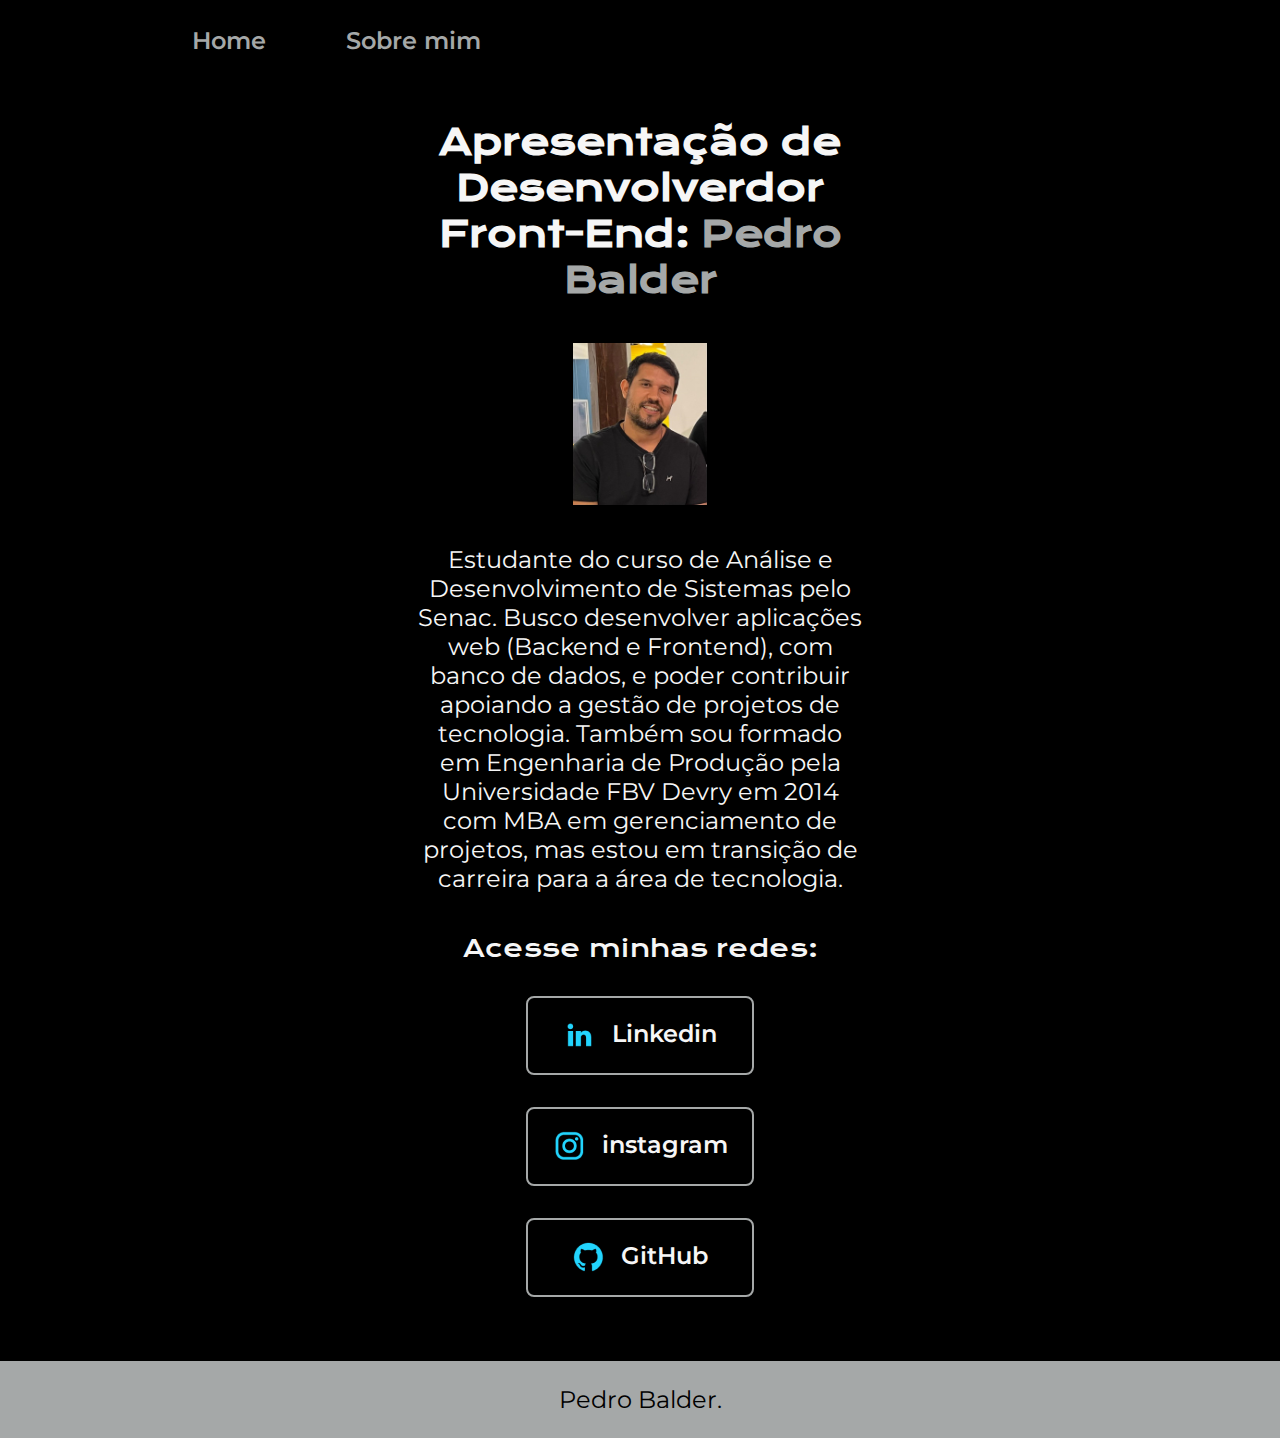
==== index.html @ d51b79c2 "Add files via upload" ====
<!DOCTYPE html>
<html lang="pt-br">
<head>
    <meta charset="UTF-8">
    <meta name="viewport" content="width=device-width, initial-scale=1.0">
    <title>Balder's</title>
    <link rel="stylesheet" href="./styles/style.css">
</head>
<body>
    <header class="cabecalho">
        <nav class="cabecalho__menu">
            <a class="cabecalho__menu__link" href="index.html">Home</a>
            <a class="cabecalho__menu__link" href="about.html">Sobre mim</a>
            
        </nav>
    </header>
    <main class = "apresentacao">
        <section class = "apresentacao__conteudo">
            <h1 class="apresentacao__conteudo__titulo">Apresentação de Desenvolverdor Front-End: <strong class="titulo-destaque">Pedro Balder</strong></h1>
            <img class ="apresentacao__imagem" src="./assets/balder.jpg" alt ="foto da Pedro Balder">
            <p class = apresentacao__conteudo__texto>Estudante do curso de Análise e Desenvolvimento de Sistemas pelo Senac. Busco desenvolver aplicações web (Backend e Frontend), com banco de dados, e poder contribuir apoiando a gestão de projetos de tecnologia. Também sou formado em Engenharia de Produção pela Universidade FBV Devry em 2014 com MBA em gerenciamento de projetos, mas estou em transição de carreira para a área de tecnologia.</p>
            <div class = "apresentacao__links">
                <h2 class="apresentacao__links__subtitulo">Acesse minhas redes:
                </h2>
                <a class="apresentacao__links__navegacao" href=" http://linkedin.com/in/pedrobalder">
                <img src="./assets/linkedin.png"> Linkedin</a>
                <a class="apresentacao__links__navegacao" href=" http://www.instagram.com/pedrobalder/">
                <img src="./assets/instagram.png"> instagram</a>
                <a class="apresentacao__links__navegacao" href=" http://github.com/pedrobalder">
                    <img src="./assets/github.png"> GitHub</a>
            </div>
    </section>
    </main>
    <footer class="rodape" >
        <p>Pedro Balder.</p>
    </footer>
</body>
</html>
---- styles/style.css ----
@import url('https://fonts.googleapis.com/css2?family=Krona+One&family=Montserrat:wght@400;600&display=swap');

:root {
    --cor-primaria: #000000;
    --cor-secundaria: #f6f6f6;
    --cor-terciaria: #a5a8a8;
    --cor-hover: #272727;

    --fonte-primaria:'Krona One', sans-serif;  
    --fonte-secundaria:'Montserrat', sans-serif;
}

* {
    margin: 0;
    padding: 0;
}

body {
    height: 100vh;
    box-sizing: border-box;
    background-color:var(--cor-primaria);
    color:var(--cor-secundaria);
}

.cabecalho {
    padding: 2% 0% 0% 15%;

}
.cabecalho__menu {
    display:flex;
    gap: 80px;
}
.cabecalho__menu__link {
    font-family:var(--fonte-secundaria);
    font-size: 1.5rem;
    font-weight: 600;
    color: var(--cor-terciaria);
    text-decoration: none;
}

.apresentacao {
    gap: 40px;
    padding: 5% 15%;
    display: flex;
    align-items:center;
    justify-content:center;
    text-align: center
}
.apresentacao__conteudo {
    Width :50%;
    display:flex;
    flex-direction: column;
    gap: 40px;
}
.apresentacao__conteudo__titulo{
    font-size: 2.25rem;
    font-family: var(--fonte-primaria);
}
.titulo-destaque {
    color:var(--cor-terciaria);
}
.apresentacao__conteudo__texto{
    font-size:1.5rem ;
    font-family: var(--fonte-secundaria);
}
.apresentacao__links {
    display: flex;
    flex-direction: column;
    justify-content: space-between;
    align-items: center;
    gap: 32px;
}
.apresentacao__links__subtitulo{
    font-family: var(--fonte-primaria);  
    font-weight: 400;
    font-size: 1.5rem;
}
.apresentacao__links__navegacao {
  border: 2px solid var(--cor-terciaria);
    width:50%;
   text-align: center;
    border-radius: 8px;
    font-size :1.5rem;
   padding: 21.5px 0;
    text-decoration: none;
    color:var(--cor-secundaria);
    font-family: var(--fonte-secundaria);
    font-weight: 600;
    display:flex;
    justify-content: center;
    gap: 16px;
}
.apresentacao__links__link:hover {
    background-color: var(--cor-hover);

}

.apresentacao__imagem {
    width: 30%;
    display: flex;
    align-self:center;
}
.rodape{
    color:var(--cor-primaria);
    background-color:var(--cor-terciaria);
    padding: 24px;
    text-align: center;
    font-family:var(--fonte-secundaria);
    font-size: 1.5rem;
    font-weight: 400;
}
@media (max-width: 1200px) {
    .cabecalho {
        padding: 10%;
    }

    .cabecalho__menu{
        justify-content: center;
    }

   .apresentacao{ 
    flex-direction: column-reverse;
    padding:5%;
}
   
    .apresentacao__conteudo{
        width:auto;
    }
}
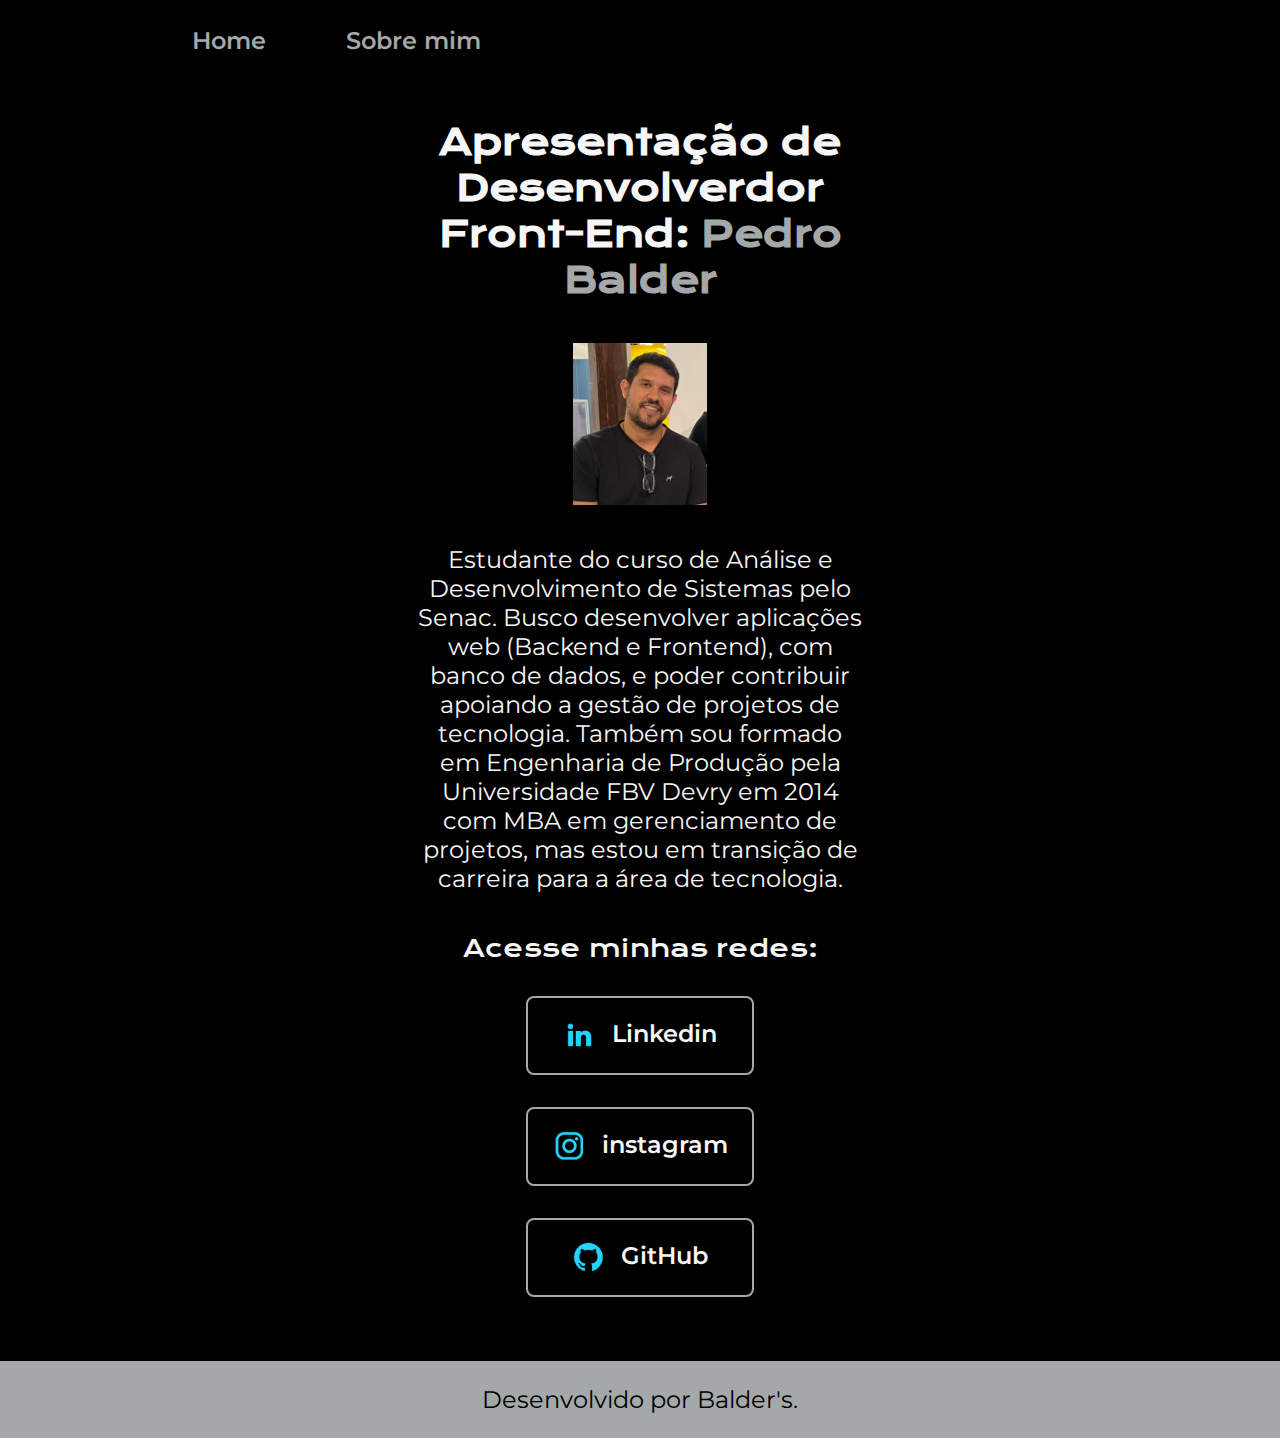
==== commit eb27810e: "Update index.html" ====
--- a/index.html
+++ b/index.html
@@ -32,7 +32,7 @@
     </section>
     </main>
     <footer class="rodape" >
-        <p>Pedro Balder.</p>
+        <p>Desenvolvido por Balder's.</p>
     </footer>
 </body>
 </html>
--- a/styles/style.css
+++ b/styles/style.css
@@ -94,7 +94,12 @@
     background-color: var(--cor-hover);
 
 }
-
+.apresentacao__imagem2 {
+    width: 30%;
+    display: flex;
+    align-self:center;
+    
+}
 .apresentacao__imagem {
     width: 30%;
     display: flex;
@@ -126,4 +131,4 @@
     .apresentacao__conteudo{
         width:auto;
     }
-}+}
